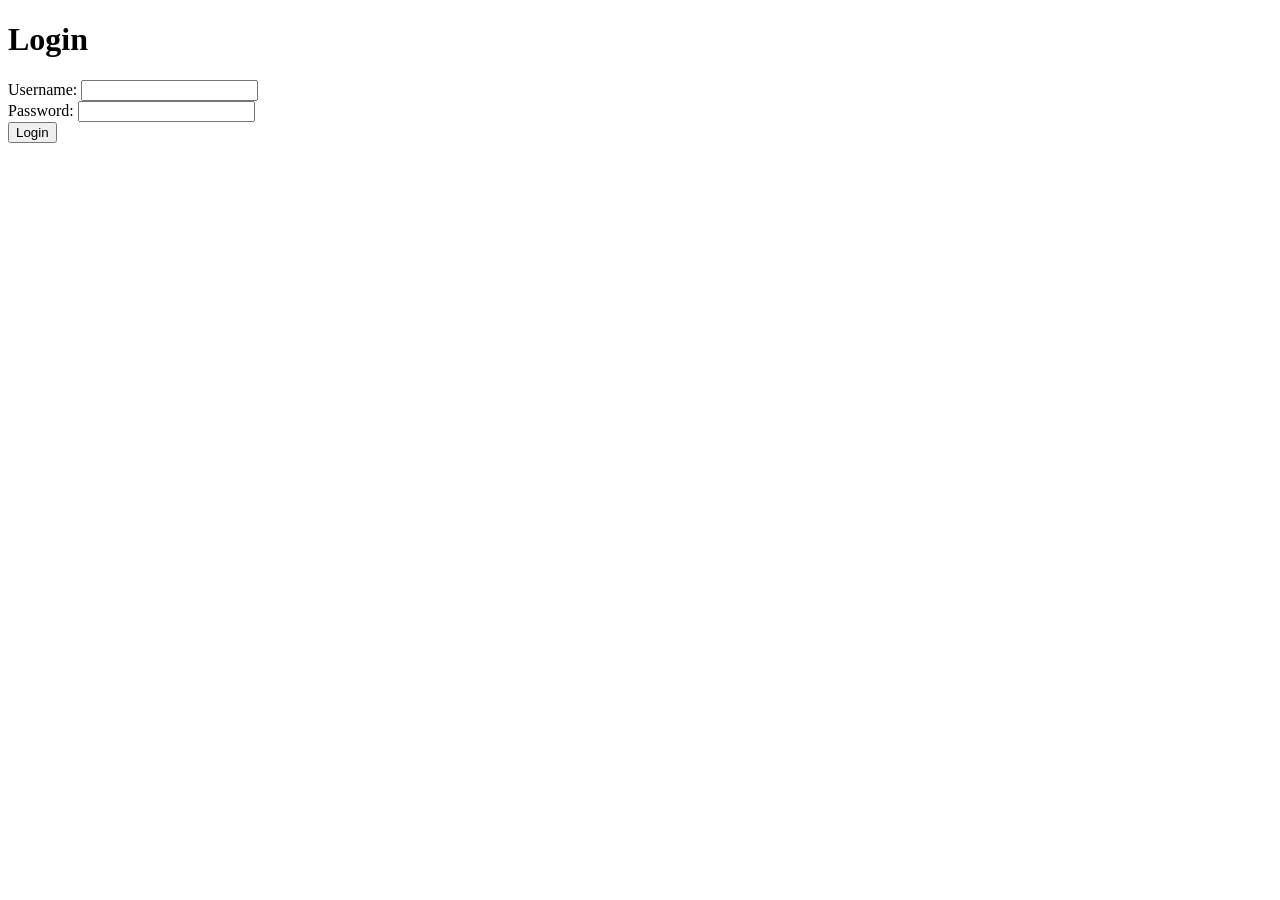
==== templates/index.html @ 7c0b3123 "Initial commit" ====
<!DOCTYPE html>
<html lang="en">
<head>
    <meta charset="UTF-8">
    <meta name="viewport" content="width=device-width, initial-scale=1.0">
    <title>Login</title>
</head>
<body>
    <h1>Login</h1>
    <form action="/login" method="POST">
        <label for="username">Username:</label>
        <input type="text" id="username" name="username" required>
        <br>
        <label for="password">Password:</label>
        <input type="password" id="password" name="password" required>
        <br>
        <button type="submit">Login</button>
    </form>
</body>
</html>
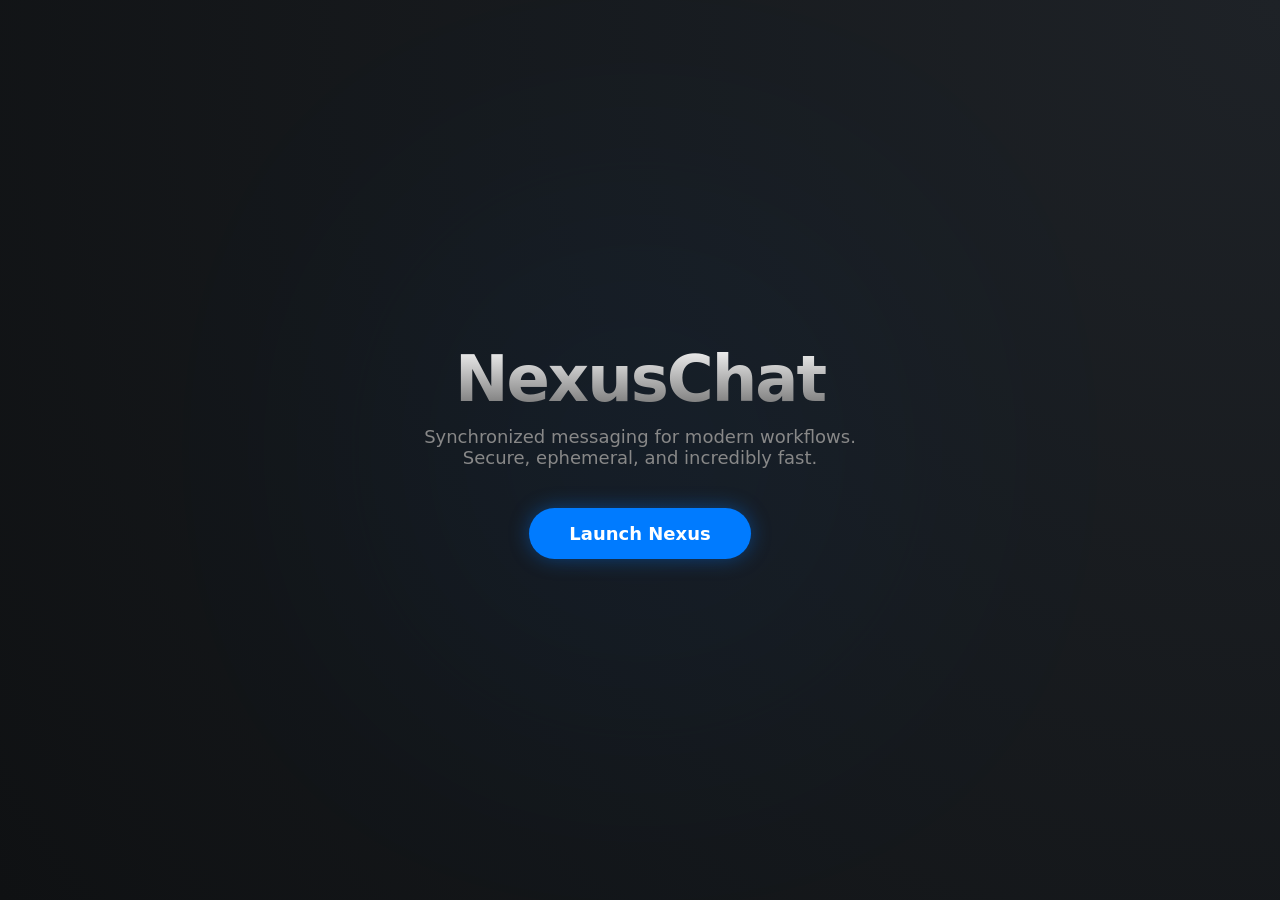
==== commit 305561df: "feat: implement Nexus dark-mode UI and resolve macOS port conflicts" ====
--- a/templates/index.html
+++ b/templates/index.html
@@ -3,18 +3,71 @@
 <head>
     <meta charset="UTF-8">
     <meta name="viewport" content="width=device-width, initial-scale=1.0">
-    <title>Login</title>
+    <title>NexusChat | Real-Time Messaging</title>
+    <style>
+        :root { --bg: #0f1113; --accent: #007bff; --text: #ffffff; }
+        body { 
+            font-family: 'Segoe UI', system-ui, sans-serif; 
+            background: radial-gradient(circle at top right, #1e2227, var(--bg));
+            color: var(--text); 
+            margin: 0; 
+            display: flex; 
+            justify-content: center; 
+            align-items: center; 
+            height: 100vh; 
+            overflow: hidden;
+        }
+        .hero { text-align: center; z-index: 2; }
+        .hero h1 { 
+            font-size: 64px; 
+            margin: 0; 
+            background: linear-gradient(to bottom, #fff, #666);
+            -webkit-background-clip: text;
+            -webkit-text-fill-color: transparent;
+            letter-spacing: -2px;
+        }
+        .hero p { color: #888; font-size: 18px; margin-top: 10px; max-width: 500px; }
+        .cta-container { margin-top: 40px; }
+        .btn-launch { 
+            padding: 15px 40px; 
+            background: var(--accent); 
+            color: white; 
+            text-decoration: none; 
+            border-radius: 50px; 
+            font-weight: 600; 
+            font-size: 18px;
+            box-shadow: 0 0 20px rgba(0, 123, 255, 0.4);
+            transition: transform 0.2s, box-shadow 0.2s;
+            display: inline-block;
+        }
+        .btn-launch:hover { 
+            transform: translateY(-3px); 
+            box-shadow: 0 0 30px rgba(0, 123, 255, 0.6); 
+        }
+        /* Decorative background glow */
+        .glow {
+            position: absolute;
+            width: 400px;
+            height: 400px;
+            background: var(--accent);
+            filter: blur(150px);
+            opacity: 0.1;
+            border-radius: 50%;
+            top: 50%;
+            left: 50%;
+            transform: translate(-50%, -50%);
+            z-index: 1;
+        }
+    </style>
 </head>
 <body>
-    <h1>Login</h1>
-    <form action="/login" method="POST">
-        <label for="username">Username:</label>
-        <input type="text" id="username" name="username" required>
-        <br>
-        <label for="password">Password:</label>
-        <input type="password" id="password" name="password" required>
-        <br>
-        <button type="submit">Login</button>
-    </form>
+    <div class="glow"></div>
+    <div class="hero">
+        <h1>NexusChat</h1>
+        <p>Synchronized messaging for modern workflows. Secure, ephemeral, and incredibly fast.</p>
+        <div class="cta-container">
+            <a href="/login" class="btn-launch">Launch Nexus</a>
+        </div>
+    </div>
 </body>
 </html>
